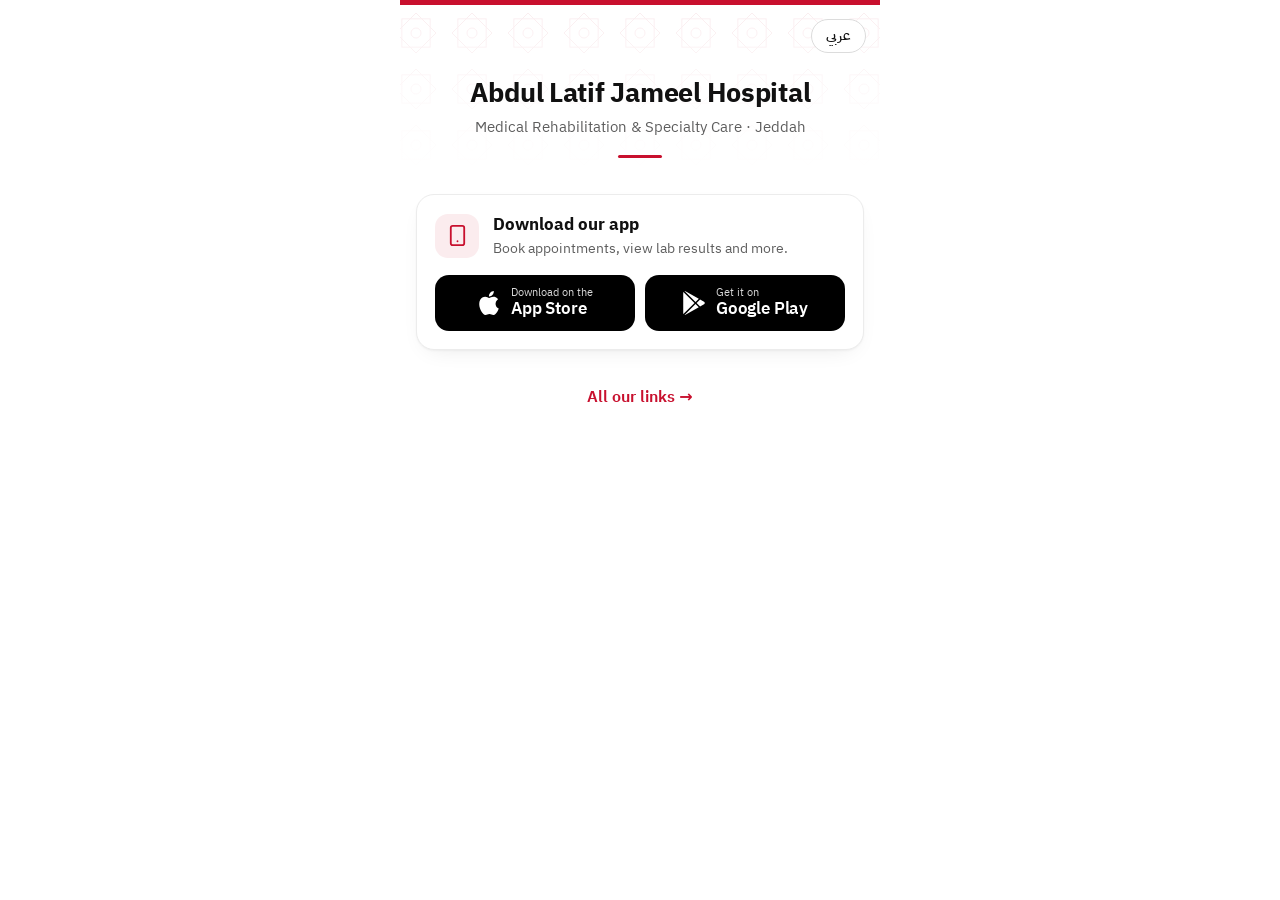
==== app/index.html @ 79e0ac40 "Add Abdul Latif Jameel Hospital links page and QR code maker Bilingual (Arabic/English) links page w" ====
<!doctype html>
<html lang="ar" dir="rtl">
<head>
  <meta charset="utf-8">
  <meta name="viewport" content="width=device-width, initial-scale=1, viewport-fit=cover">
  <meta name="theme-color" content="#FFFFFF">
  <meta name="color-scheme" content="light">
  <!-- Smart app link: iPhones go straight to the App Store, Android phones to Google Play,
       computers see both buttons. Add ?stay to the address to preview this page on a phone. -->
  <title>Abdul Latif Jameel Hospital App | تطبيق مستشفى عبداللطيف جميل</title>
  <meta name="description" content="Download the Abdul Latif Jameel Hospital app. حمّل تطبيق مستشفى عبداللطيف جميل.">
  <meta property="og:title" content="Abdul Latif Jameel Hospital App | تطبيق مستشفى عبداللطيف جميل">
  <meta property="og:image" content="https://YOUR-ADDRESS/logo.png">
  <link rel="icon" href="../logo.png">
  <link rel="stylesheet" href="../assets/style.css">
</head>
<body>
  <div class="page" id="app"></div>
  <script src="../config.js"></script>
  <script src="../assets/render.js"></script>
  <script>ALJH.renderApp(document.getElementById("app"), "../");</script>
</body>
</html>
---- assets/style.css ----
/* Look & feel of the links page. Colours come from config.js. */
/* IBM Plex Sans Arabic (SIL Open Font License, see fonts/OFL-LICENSE.txt), self-hosted. */
@font-face { font-family: "IBM Plex Sans Arabic"; font-style: normal; font-weight: 400; font-display: swap; src: url("fonts/plex-arabic-arabic-400.woff2") format("woff2"); unicode-range: U+0600-06FF,U+0750-077F,U+0870-088E,U+0890-0891,U+0897-08E1,U+08E3-08FF,U+200C-200E,U+2010-2011,U+204F,U+2E41,U+FB50-FDFF,U+FE70-FE74,U+FE76-FEFC; }
@font-face { font-family: "IBM Plex Sans Arabic"; font-style: normal; font-weight: 400; font-display: swap; src: url("fonts/plex-arabic-latin-400.woff2") format("woff2"); unicode-range: U+0000-00FF,U+0131,U+0152-0153,U+02BB-02BC,U+02C6,U+02DA,U+02DC,U+0304,U+0308,U+0329,U+2000-206F,U+20AC,U+2122,U+2191,U+2193,U+2212,U+2215,U+FEFF,U+FFFD; }
@font-face { font-family: "IBM Plex Sans Arabic"; font-style: normal; font-weight: 600; font-display: swap; src: url("fonts/plex-arabic-arabic-600.woff2") format("woff2"); unicode-range: U+0600-06FF,U+0750-077F,U+0870-088E,U+0890-0891,U+0897-08E1,U+08E3-08FF,U+200C-200E,U+2010-2011,U+204F,U+2E41,U+FB50-FDFF,U+FE70-FE74,U+FE76-FEFC; }
@font-face { font-family: "IBM Plex Sans Arabic"; font-style: normal; font-weight: 600; font-display: swap; src: url("fonts/plex-arabic-latin-600.woff2") format("woff2"); unicode-range: U+0000-00FF,U+0131,U+0152-0153,U+02BB-02BC,U+02C6,U+02DA,U+02DC,U+0304,U+0308,U+0329,U+2000-206F,U+20AC,U+2122,U+2191,U+2193,U+2212,U+2215,U+FEFF,U+FFFD; }
@font-face { font-family: "IBM Plex Sans Arabic"; font-style: normal; font-weight: 700; font-display: swap; src: url("fonts/plex-arabic-arabic-700.woff2") format("woff2"); unicode-range: U+0600-06FF,U+0750-077F,U+0870-088E,U+0890-0891,U+0897-08E1,U+08E3-08FF,U+200C-200E,U+2010-2011,U+204F,U+2E41,U+FB50-FDFF,U+FE70-FE74,U+FE76-FEFC; }
@font-face { font-family: "IBM Plex Sans Arabic"; font-style: normal; font-weight: 700; font-display: swap; src: url("fonts/plex-arabic-latin-700.woff2") format("woff2"); unicode-range: U+0000-00FF,U+0131,U+0152-0153,U+02BB-02BC,U+02C6,U+02DA,U+02DC,U+0304,U+0308,U+0329,U+2000-206F,U+20AC,U+2122,U+2191,U+2193,U+2212,U+2215,U+FEFF,U+FFFD; }


:root {
  --primary: #C8102E;            /* hospital red (set in config.js) */
  --text: #111111;               /* black text (set in config.js) */
  --bg: #FFFFFF;
  --card: #FFFFFF;
  --muted: #5E5E5E;
  --line: #ECECEC;
  --tint: color-mix(in srgb, var(--primary) 8%, #fff);
  --tint-strong: color-mix(in srgb, var(--primary) 14%, #fff);
  --radius: 18px;
  --shadow: 0 1px 2px rgba(0, 0, 0, .04), 0 8px 24px -12px rgba(0, 0, 0, .12);
  color-scheme: light;
}

* { box-sizing: border-box; }
html { -webkit-text-size-adjust: 100%; background: var(--bg); }
body {
  margin: 0;
  min-height: 100vh;
  background: var(--bg);
  color: var(--text);
  font-family: "IBM Plex Sans Arabic", system-ui, -apple-system, "Segoe UI", Roboto, "Noto Sans Arabic", Tahoma, sans-serif;
  line-height: 1.45;
  -webkit-font-smoothing: antialiased;
  -webkit-tap-highlight-color: transparent;
}
a { color: inherit; text-decoration: none; }

.page { max-width: 480px; margin: 0 auto; min-height: 100vh; display: flex; flex-direction: column; border-top: 5px solid var(--primary); }

/* ---------- Header ---------- */
.hero {
  position: relative;
  padding: 64px 24px 30px;
  text-align: center;
  color: var(--text);
}
.hero::before { /* faint geometric pattern in the brand red, fading out */
  content: "";
  position: absolute; inset: 0;
  background-color: var(--primary);
  -webkit-mask: url("data:image/svg+xml,%3Csvg xmlns='http://www.w3.org/2000/svg' width='56' height='56' viewBox='0 0 56 56'%3E%3Cg fill='none' stroke='%23000' stroke-width='1'%3E%3Cpath d='M28 8 48 28 28 48 8 28Z'/%3E%3Crect x='13.86' y='13.86' width='28.28' height='28.28'/%3E%3Ccircle cx='28' cy='28' r='5'/%3E%3C/g%3E%3C/svg%3E") center top / 56px 56px;
          mask: url("data:image/svg+xml,%3Csvg xmlns='http://www.w3.org/2000/svg' width='56' height='56' viewBox='0 0 56 56'%3E%3Cg fill='none' stroke='%23000' stroke-width='1'%3E%3Cpath d='M28 8 48 28 28 48 8 28Z'/%3E%3Crect x='13.86' y='13.86' width='28.28' height='28.28'/%3E%3Ccircle cx='28' cy='28' r='5'/%3E%3C/g%3E%3C/svg%3E") center top / 56px 56px;
  opacity: .07;
  pointer-events: none;
}
.hero::after { /* fade the pattern into white */
  content: "";
  position: absolute; inset: 0;
  background: linear-gradient(to bottom, rgba(255,255,255,0) 0%, rgba(255,255,255,.75) 55%, #fff 92%);
  pointer-events: none;
}
.hero > * { position: relative; z-index: 1; }
.lang {
  position: absolute; top: 14px; inset-inline-end: 14px; z-index: 2;
  font: inherit; font-size: 14px; font-weight: 600;
  color: var(--text); background: #fff;
  border: 1px solid #DCDCDC; border-radius: 999px;
  padding: 6px 14px; cursor: pointer;
}
.lang:hover { border-color: var(--primary); color: var(--primary); }

.logo { display: flex; justify-content: center; margin: 0 auto 18px; }
.logo img { display: block; max-height: 92px; max-width: min(280px, 100%); width: auto; height: auto; }

.name { margin: 0; font-size: 24px; font-weight: 700; letter-spacing: -.01em; line-height: 1.25; }
.tagline { margin: 6px 0 0; font-size: 15px; color: var(--muted); }
.tagline::after, .no-tagline .name::after {
  content: ""; display: block; width: 44px; height: 3px; border-radius: 3px;
  background: var(--primary); margin: 16px auto 0;
}
.no-logo { padding-top: 72px; }
.no-logo .name { font-size: 27px; }
[dir="rtl"] .name { letter-spacing: 0; }

/* ---------- Content ---------- */
.content { flex: 1; padding: 6px 16px 8px; }
.block { margin-bottom: 22px; }
.block-title {
  margin: 0 4px 10px; font-size: 13px; font-weight: 700;
  text-transform: uppercase; letter-spacing: .08em; color: var(--text);
  display: flex; align-items: center; gap: 8px;
}
.block-title::before { content: ""; width: 4px; height: 14px; border-radius: 2px; background: var(--primary); }
[dir="rtl"] .block-title { text-transform: none; letter-spacing: 0; font-size: 15px; }

.card { background: var(--card); border: 1px solid var(--line); border-radius: var(--radius); box-shadow: var(--shadow); }

/* Main buttons: the first one is filled red */
.mains { display: grid; gap: 10px; }
.main-btn {
  display: flex; align-items: center; gap: 14px;
  padding: 16px 18px; border-radius: var(--radius);
  background: var(--card); color: var(--text);
  border: 1.5px solid var(--line); box-shadow: var(--shadow);
  transition: transform .12s ease, box-shadow .12s ease, background .12s ease;
}
.main-btn:first-child { background: var(--primary); color: #fff; border-color: transparent; box-shadow: 0 10px 24px -12px color-mix(in srgb, var(--primary) 70%, transparent); }
.main-ico { flex: none; width: 44px; height: 44px; border-radius: 13px; display: grid; place-items: center; background: var(--tint); color: var(--primary); }
.main-btn:first-child .main-ico { background: rgba(255,255,255,.18); color: #fff; }
.main-ico svg { width: 23px; height: 23px; }
.main-txt { flex: 1; min-width: 0; display: flex; flex-direction: column; }
.main-txt strong { font-size: 17px; font-weight: 600; }
.main-txt small { font-size: 13.5px; opacity: .82; }
.main-chev svg, .row-chev svg { width: 20px; height: 20px; display: block; }
.main-chev { opacity: .75; }

/* App card */
.app { padding: 18px; margin-bottom: 22px; }
.app-head { display: flex; gap: 14px; align-items: center; margin-bottom: 16px; }
.app-ico { flex: none; width: 44px; height: 44px; border-radius: 13px; display: grid; place-items: center; background: var(--tint); color: var(--primary); }
.app-ico svg { width: 23px; height: 23px; }
.app-title { margin: 0; font-size: 17px; font-weight: 700; }
.app-sub { margin: 2px 0 0; font-size: 13.5px; color: var(--muted); }
.stores { display: grid; grid-template-columns: 1fr 1fr; gap: 10px; }
.store {
  display: flex; align-items: center; justify-content: center; gap: 10px;
  min-height: 56px; padding: 8px 12px; border-radius: 14px;
  background: #000; color: #fff;
  transition: transform .12s ease, background .12s ease;
}
.store:hover { background: #262626; }
.store-ico svg { width: 24px; height: 24px; display: block; }
.store-txt { display: flex; flex-direction: column; line-height: 1.12; text-align: start; }
.store-txt small { font-size: 11px; opacity: .85; }
.store-txt strong { font-size: 16.5px; font-weight: 600; letter-spacing: -.01em; }
@media (max-width: 340px) { .stores { grid-template-columns: 1fr; } }

/* Link lists */
.list { overflow: hidden; }
.row {
  display: flex; align-items: center; gap: 14px;
  padding: 13px 16px; min-height: 66px;
  transition: background .12s ease;
}
.row + .row { border-top: 1px solid var(--line); }
.row-ico { flex: none; width: 40px; height: 40px; border-radius: 12px; display: grid; place-items: center; background: var(--tint); color: var(--primary); }
.row-ico svg { width: 21px; height: 21px; }
.row-ico.brand svg, .main-ico.brand svg { width: 23px; height: 23px; }
.row-txt { flex: 1; min-width: 0; display: flex; flex-direction: column; }
.row-txt strong { font-size: 16px; font-weight: 600; }
.row-txt small { font-size: 13.5px; color: var(--muted); overflow: hidden; text-overflow: ellipsis; white-space: nowrap; }
.row-chev { color: #B5B5B5; }
[dir="rtl"] .row-chev svg, [dir="rtl"] .main-chev svg { transform: scaleX(-1); }

/* Interaction */
@media (hover: hover) {
  .main-btn:hover { transform: translateY(-1px); }
  .main-btn:not(:first-child):hover { border-color: var(--tint-strong); }
  .row:hover { background: var(--tint); }
  .row:hover .row-chev { color: var(--primary); }
}
.main-btn:active, .store:active { transform: scale(.985); }
.row:active { background: var(--tint-strong); }
a:focus-visible, button:focus-visible { outline: 3px solid var(--primary); outline-offset: 2px; border-radius: 12px; }

.foot { text-align: center; color: var(--muted); font-size: 12.5px; padding: 10px 16px 28px; }
.back { display: block; text-align: center; color: var(--primary); font-weight: 600; padding: 14px; }
.broken { padding: 40px 24px; text-align: center; color: var(--muted); }

@media (prefers-reduced-motion: reduce) { * { transition: none !important; } }
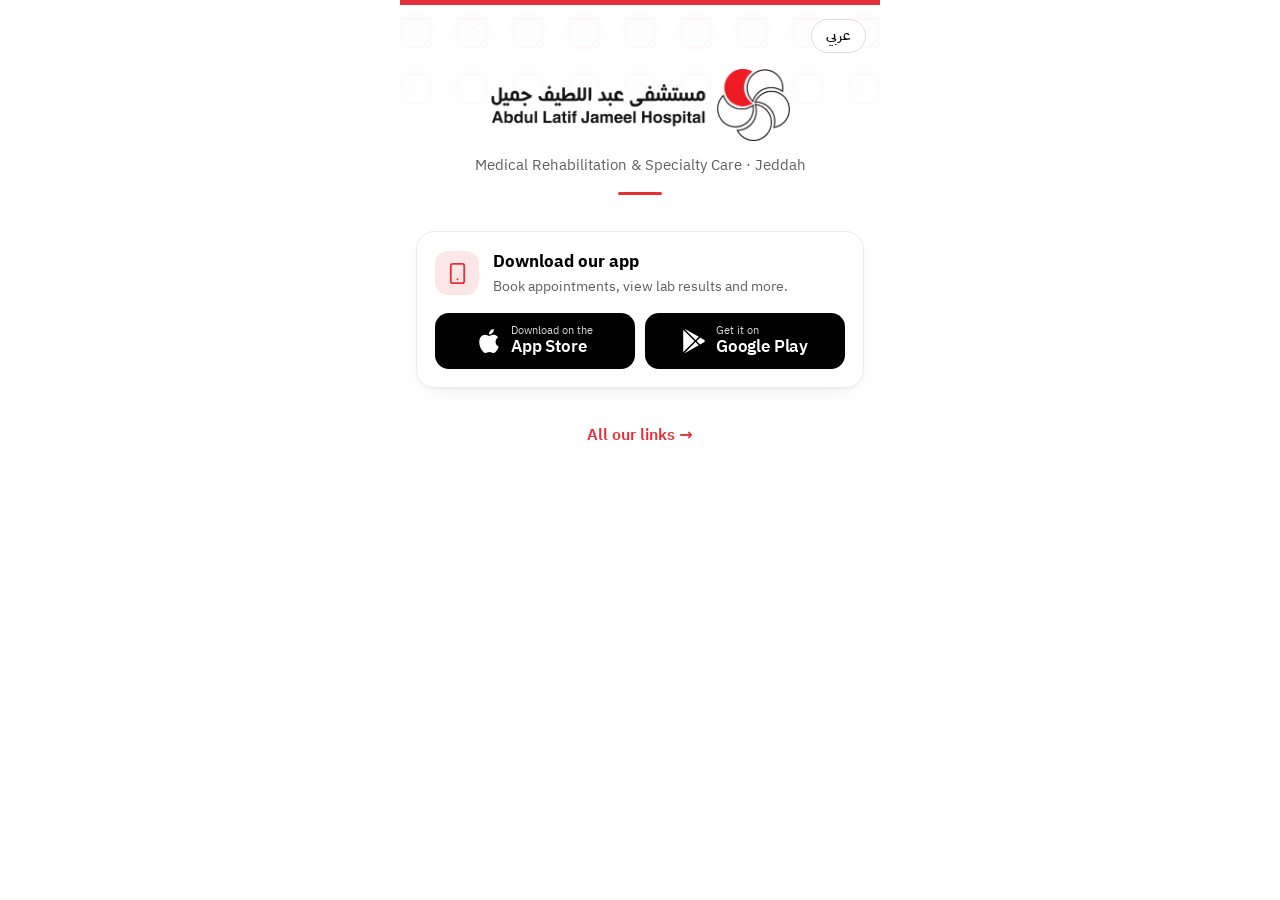
==== commit 3a5241db: "Add hospital logo, icons, all social links and exact map pin Logo converted from the website file; t" ====
--- a/app/index.html
+++ b/app/index.html
@@ -11,7 +11,8 @@
   <meta name="description" content="Download the Abdul Latif Jameel Hospital app. حمّل تطبيق مستشفى عبداللطيف جميل.">
   <meta property="og:title" content="Abdul Latif Jameel Hospital App | تطبيق مستشفى عبداللطيف جميل">
   <meta property="og:image" content="https://YOUR-ADDRESS/logo.png">
-  <link rel="icon" href="../logo.png">
+  <link rel="icon" type="image/png" href="../favicon.png">
+  <link rel="apple-touch-icon" href="../icon.png">
   <link rel="stylesheet" href="../assets/style.css">
 </head>
 <body>
--- a/assets/style.css
+++ b/assets/style.css
@@ -9,14 +9,14 @@
 
 
 :root {
-  --primary: #C8102E;            /* hospital red (set in config.js) */
-  --text: #111111;               /* black text (set in config.js) */
+  --primary: #E63038;            /* hospital red (set in config.js) */
+  --text: #000000;               /* black text (set in config.js) */
   --bg: #FFFFFF;
   --card: #FFFFFF;
   --muted: #5E5E5E;
   --line: #ECECEC;
-  --tint: color-mix(in srgb, var(--primary) 8%, #fff);
-  --tint-strong: color-mix(in srgb, var(--primary) 14%, #fff);
+  --tint: color-mix(in srgb, var(--primary) 12%, #fff);
+  --tint-strong: color-mix(in srgb, var(--primary) 18%, #fff);
   --radius: 18px;
   --shadow: 0 1px 2px rgba(0, 0, 0, .04), 0 8px 24px -12px rgba(0, 0, 0, .12);
   color-scheme: light;
@@ -71,7 +71,11 @@
 .lang:hover { border-color: var(--primary); color: var(--primary); }
 
 .logo { display: flex; justify-content: center; margin: 0 auto 18px; }
-.logo img { display: block; max-height: 92px; max-width: min(280px, 100%); width: auto; height: auto; }
+.logo img { display: block; max-height: 80px; max-width: min(300px, 100%); width: auto; height: auto; }
+.has-logo .logo { margin-bottom: 14px; }
+.has-logo .name { /* the logo already shows the name: keep it for screen readers only */
+  position: absolute; width: 1px; height: 1px; overflow: hidden; clip: rect(0 0 0 0); white-space: nowrap;
+}
 
 .name { margin: 0; font-size: 24px; font-weight: 700; letter-spacing: -.01em; line-height: 1.25; }
 .tagline { margin: 6px 0 0; font-size: 15px; color: var(--muted); }
@@ -164,6 +168,8 @@
 .row:active { background: var(--tint-strong); }
 a:focus-visible, button:focus-visible { outline: 3px solid var(--primary); outline-offset: 2px; border-radius: 12px; }
 
+.hours { display: flex; align-items: center; justify-content: center; gap: 8px; margin: 12px 4px 0; font-size: 13.5px; color: var(--muted); }
+.hours-ico svg { width: 16px; height: 16px; display: block; color: var(--primary); }
 .foot { text-align: center; color: var(--muted); font-size: 12.5px; padding: 10px 16px 28px; }
 .back { display: block; text-align: center; color: var(--primary); font-weight: 600; padding: 14px; }
 .broken { padding: 40px 24px; text-align: center; color: var(--muted); }
